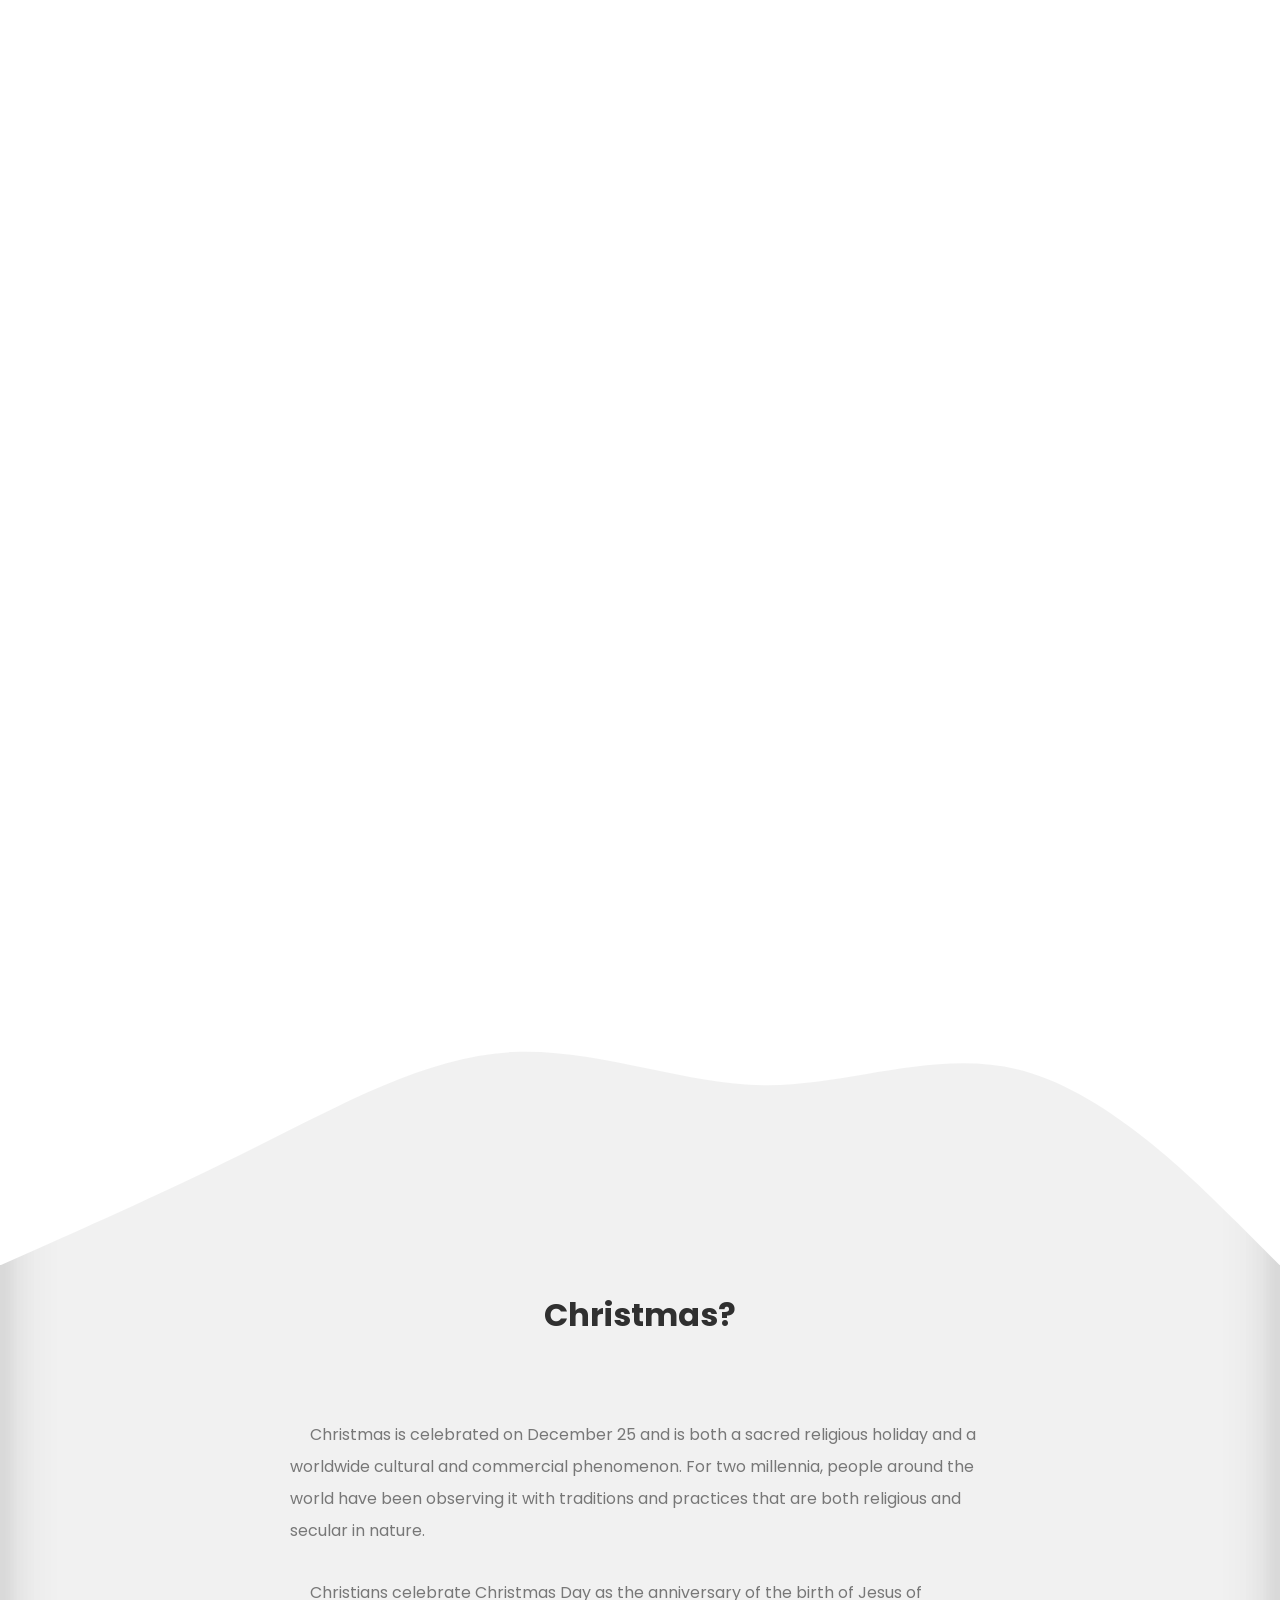
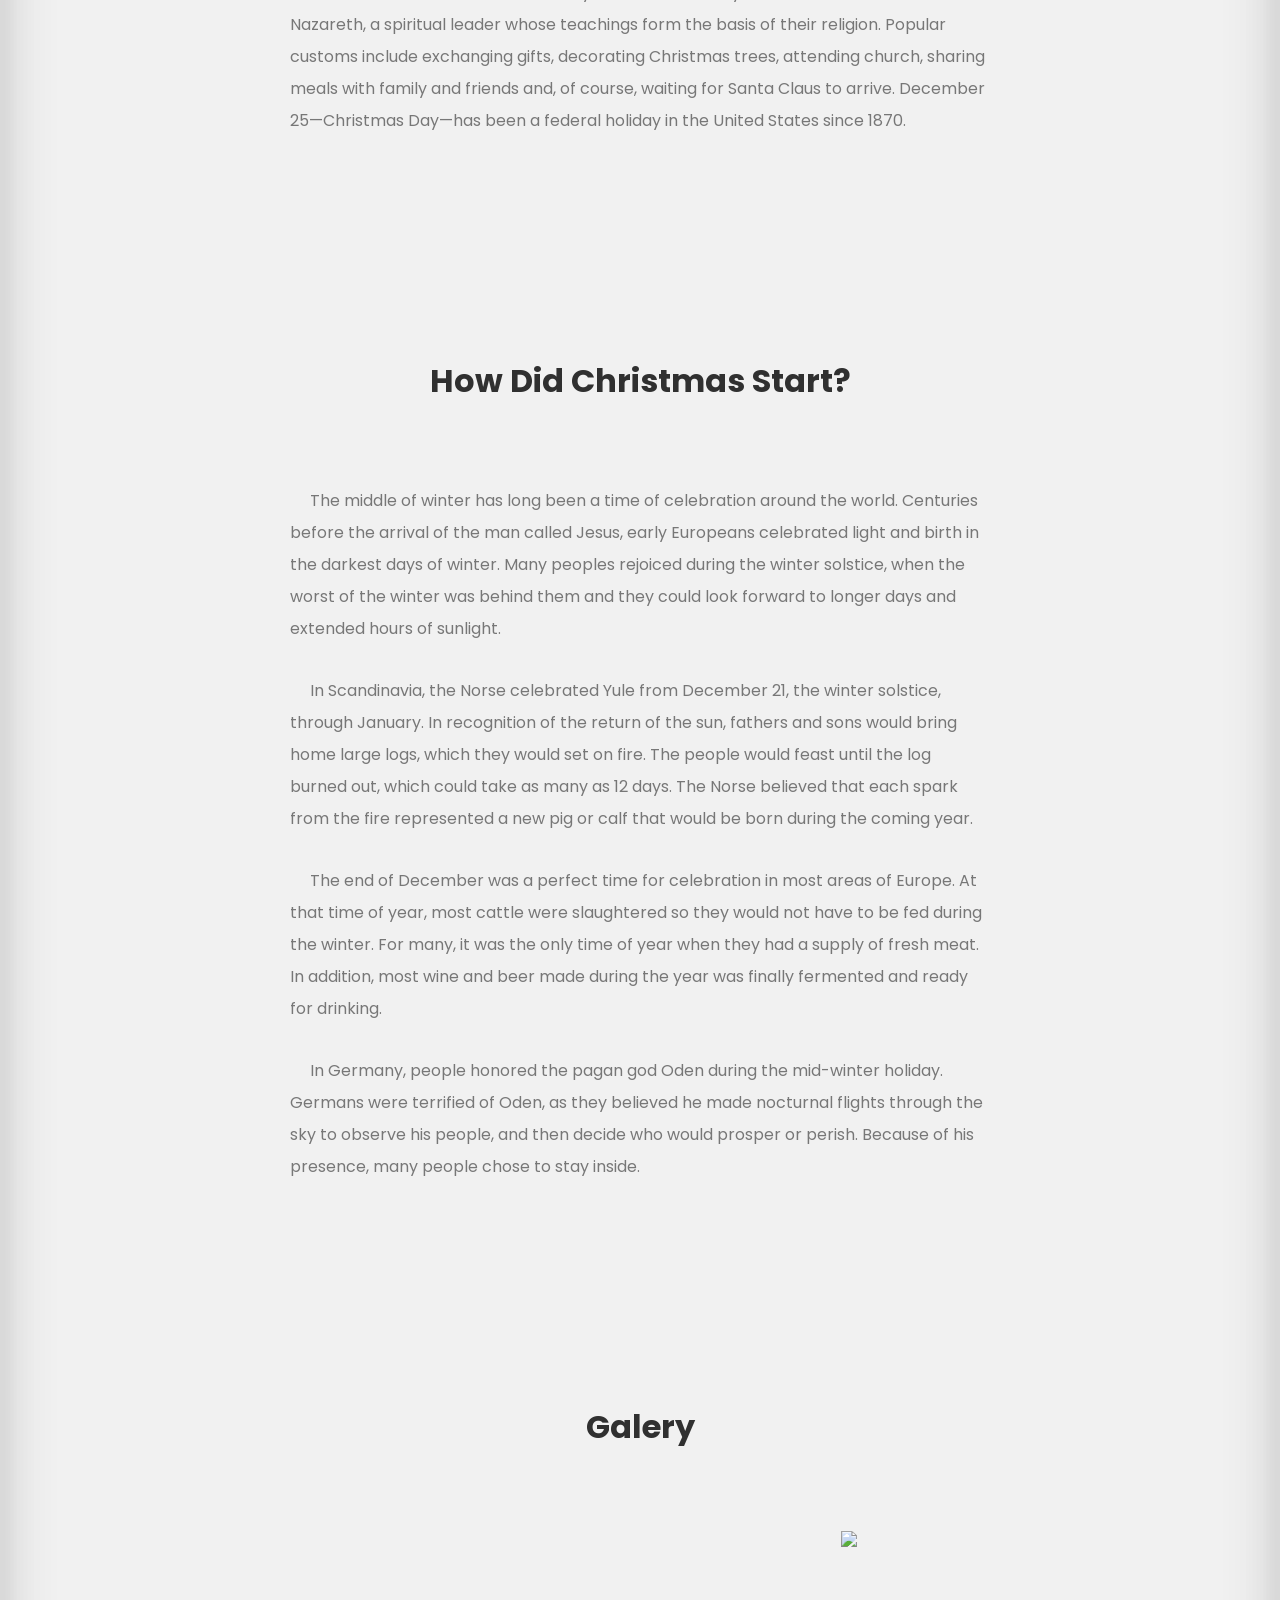
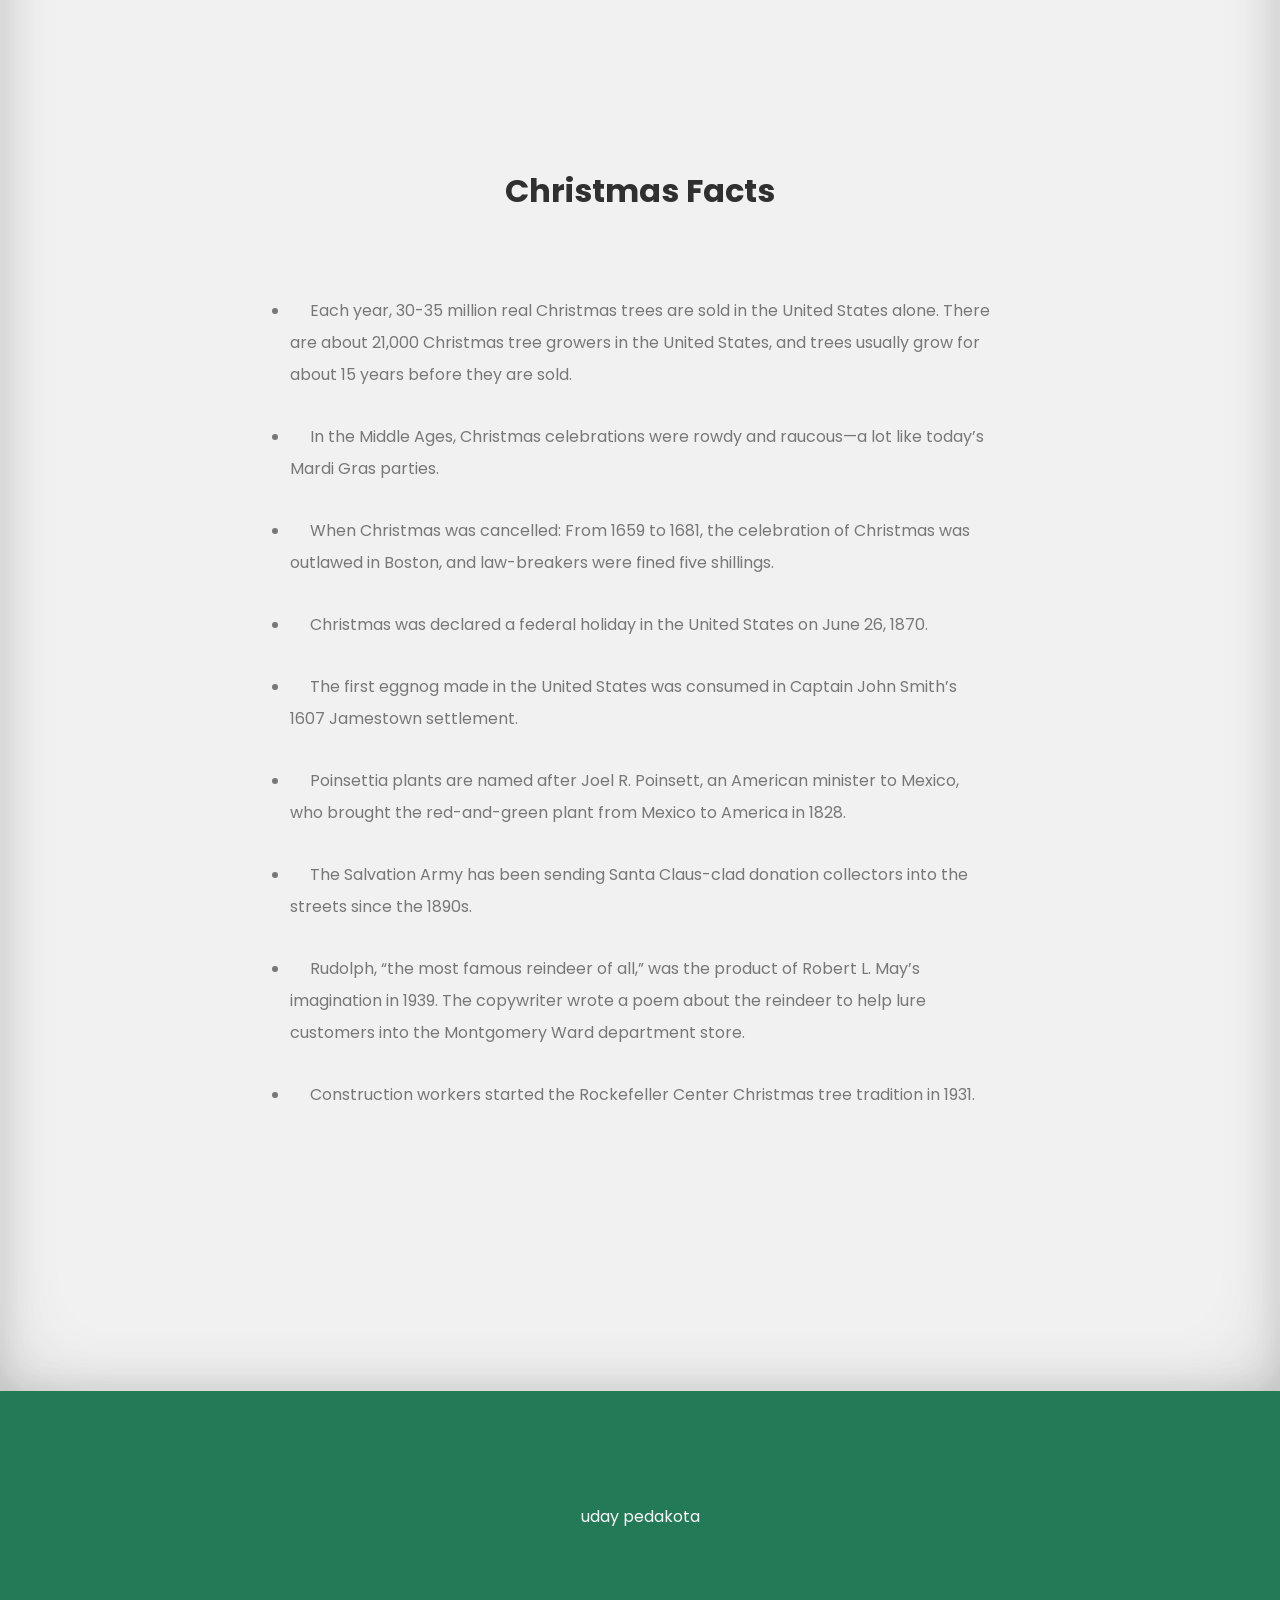
==== home.html @ a7689508 "modified files" ====
<!DOCTYPE html>
<html lang="en">

<head>
    <meta charset="UTF-8">
    <meta name="viewport" content="width=device-width, initial-scale=1.0">
    <title>Christmas_webpage</title>
    <link rel="stylesheet" href="style.css">
</head>

<body>
    <canvas id="canvas"></canvas>
    <main class="hero">
        <section class="intro">
            <h2 class="title">
                <span class="current">3</span> days to go before christmas </h2>
        </section>
        <section class="history">
            <svg xmlns="http://www.w3.org/2000/svg" viewBox="0 0 1440 320">
                    <path fill="#fff" fill-opacity="1"
                        d="M0,320L48,298.7C96,277,192,235,288,186.7C384,139,480,85,576,80C672,75,768,117,864,117.3C960,117,1056,75,1152,101.3C1248,128,1344,224,1392,272L1440,320L1440,0L1392,0C1344,0,1248,0,1152,0C1056,0,960,0,864,0C768,0,672,0,576,0C480,0,384,0,288,0C192,0,96,0,48,0L0,0Z">
                    </path>
                </svg>

            <h2 class="title">
                Christmas?
            </h2>
            <article class="post">

                <p> Christmas is celebrated on December 25 and is both a sacred religious holiday and a worldwide cultural and commercial phenomenon. For two millennia, people around the world have been observing it with traditions and practices that are
                    both religious and secular in nature.</p>
                <p>
                    Christians celebrate Christmas Day as the anniversary of the birth of Jesus of Nazareth, a spiritual leader whose teachings form the basis of their religion. Popular customs include exchanging gifts, decorating Christmas trees, attending church, sharing
                    meals with family and friends and, of course, waiting for Santa Claus to arrive. December 25—Christmas Day—has been a federal holiday in the United States since 1870.
                </p>
            </article>
            <h2 class="title">
                How Did Christmas Start?
            </h2>
            <article class="post">
                <p>
                    The middle of winter has long been a time of celebration around the world. Centuries before the arrival of the man called Jesus, early Europeans celebrated light and birth in the darkest days of winter. Many peoples rejoiced during the winter solstice,
                    when the worst of the winter was behind them and they could look forward to longer days and extended hours of sunlight.
                </p>
                <p>
                    In Scandinavia, the Norse celebrated Yule from December 21, the winter solstice, through January. In recognition of the return of the sun, fathers and sons would bring home large logs, which they would set on fire. The people would feast until the log
                    burned out, which could take as many as 12 days. The Norse believed that each spark from the fire represented a new pig or calf that would be born during the coming year.


                </p>
                <p>
                    The end of December was a perfect time for celebration in most areas of Europe. At that time of year, most cattle were slaughtered so they would not have to be fed during the winter. For many, it was the only time of year when they had a supply of fresh
                    meat. In addition, most wine and beer made during the year was finally fermented and ready for drinking.
                </p>
                <p>
                    In Germany, people honored the pagan god Oden during the mid-winter holiday. Germans were terrified of Oden, as they believed he made nocturnal flights through the sky to observe his people, and then decide who would prosper or perish. Because of his
                    presence, many people chose to stay inside.
                </p>
            </article>

            <h2 class="title">
                Galery
            </h2>
            <section class="galery">
                <img src="https://lucasfernandodev.github.io/nativity/assets/img/christmas-ornament-5747025_640.jpg" alt="" class="image">
                <img src="https://lucasfernandodev.github.io/nativity/assets/img/christmas-5791752_640.png" alt="" class="image">
                <img src="https://lucasfernandodev.github.io/nativity/assets/img/christmas-1836874_640.jpg" alt="" class="image">
                <img src="https://lucasfernandodev.github.io/nativity/assets/img/christmas-1010749_640.jpg" alt="" class="image">
                <img src="https://lucasfernandodev.github.io/nativity/assets/img/santa-claus-2999731_640.jpg" alt="" class="image">
                <img src=https://lucasfernandodev.github.io/nativity/assets/img/christmas-1935481_640.jpg " alt=" " class="image ">
                </section>
    
                <h2 class="title ">
                    Christmas Facts
                </h2>
    
                <article class="post facts ">
                    <ul>
    
                        <li>
                            <p>
                                Each year, 30-35 million real Christmas trees are sold in the United States alone. There are
                                about 21,000 Christmas tree growers in the United States, and trees usually grow for about
                                15 years before they are sold.
                            </p>
                        </li>
    
                        <li>
                            <p>
                                In the Middle Ages, Christmas celebrations were rowdy and raucous—a lot like today’s Mardi
                                Gras
                                parties.
                            </p>
                        </li>
                        <li>
                            <p>
                                When Christmas was cancelled: From 1659 to 1681, the celebration of Christmas was outlawed
                                in
                                Boston,
                                and law-breakers were fined five shillings.
                            </p>
                        </li>
                        <li>
                            <p>
                                Christmas was declared a federal holiday in the United States on June 26, 1870.
                            </p>
                        </li>
                        <li>
                            <p>
                                The first eggnog made in the United States was consumed in Captain John Smith’s 1607
                                Jamestown
                                settlement.
                            </p>
                        </li>
                        <li>
                            <p>
                                Poinsettia plants are named after Joel R. Poinsett, an American minister to Mexico, who
                                brought the
                                red-and-green plant from Mexico to America in 1828.
                            </p>
                        </li>
                        <li>
                            <p>
                                The Salvation Army has been sending Santa Claus-clad donation collectors into the streets
                                since the
                                1890s.
                            </p>
                        </li>
                        <li>
                            <p>
                                Rudolph, “the most famous reindeer of all,” was the product of Robert L. May’s imagination
                                in 1939.
                                The
                                copywriter wrote a poem about the reindeer to help lure customers into the Montgomery Ward
                                department
                                store.
                            </p>
                        </li>
                        <li>
                            <p>
                                Construction workers started the Rockefeller Center Christmas tree tradition in 1931.
                            </p>
                        </li>
                    </ul>
                </article>
            </section>
        </main>
    
        <footer>
            <a href= "https://www.instagram.com/uday_pedakota/ "class="autor "> uday pedakota</a>
        </footer>
    
        <script>
            now = new Date
            const countMonth = 25;
            const currentDay = now.getDate();
            let currentNativity = countMonth - currentDay;
            let currentTxt = document.querySelector('.current');
            currentTxt.innerHTML = currentNativity
            // console.log(currentNativity)
        </script>
    <script src="script.js "></script>
</body>
</html>
---- style.css ----
@import url('https://fonts.googleapis.com/css2?family=Poppins:wght@400;800;900&display=swap');
*,
*::before,
*::after {
    padding: 0;
    margin: 0;
    box-sizing: border-box;
}

html {
    width: 100vw;
    height: 100%;
}

body {
    width: 100vw;
    min-height: 100vh;
    background: url('https://github.com/lucasfernandodev/nativity/blob/master/assets/img/illustration-4701783_1920.png?raw=true');
    background-size: 100vw 120vh;
    background-position: top center;
    z-index: 1;
    overflow-x: hidden;
    background-repeat: no-repeat;
    object-fit: cover;
    font-family: 'Poppins', sans-serif;
    position: relative;
    left: 0;
    top: 0;
    right: 0;
}

canvas {
    position: absolute;
}

body::after {
    content: "";
    position: absolute;
    top: 0;
    left: 0;
    right: 0;
    width: 100vw;
    min-height: 120vh;
    background: url('https://github.com/lucasfernandodev/nativity/blob/master/assets/img/casa.png?raw=true');
    background-size: 100vw 120vh;
    background-position: top center;
    z-index: 2;
    overflow-x: hidden;
    background-repeat: no-repeat;
    object-fit: cover;
}

body::before {
    content: "";
    position: absolute;
    top: 0;
    left: 0;
    right: 0;
    width: 100vw;
    min-height: 120vh;
    background: url('https://github.com/lucasfernandodev/nativity/blob/master/assets/img/arvore.png?raw=true');
    background-size: 100vw 120vh;
    background-position: top center;
    overflow-x: hidden;
    background-repeat: no-repeat;
    z-index: 2;
    opacity: 0.1;
    transform: scale(1.02);
    filter: drop-shadow(0 0 10px white);
    object-fit: cover;
}

main {
    width: 100%;
    height: auto;
}

article,
.post {
    width: 100%;
    max-width: 100%;
}

.intro {
    position: relative;
    z-index: 1000;
    width: 100%;
    display: flex;
    flex-direction: row;
    flex-wrap: wrap;
    font-size: 32px;
    width: 100%;
    height: 100vh;
}

.intro .title {
    position: absolute;
    top: 150px;
    left: 65%;
    transform: translateX(-50%);
    color: white;
    font-weight: 400;
    max-width: 375px;
}

.intro .title .current {
    font-weight: bold;
}

.history {
    width: 100%;
    /* height: 190vh; */
    margin-top: 9vh;
    position: relative;
    z-index: 99999;
    background: #f1f1f1;
    box-shadow: 0 0 30px rgba(0, 0, 0, 0.03) inset, 0 0 40px rgba(0, 0, 0, 0.03) inset, 0 0 50px rgba(0, 0, 0, 0.03) inset, 0 0 60px rgba(0, 0, 0, 0.03) inset, 0 0 70px rgba(0, 0, 0, 0.03) inset, 0 0 80px rgba(0, 0, 0, 0.03) inset, 0 0 90px rgba(0, 0, 0, 0.03) inset, 0 0 100px rgba(0, 0, 0, 0.03) inset;
    padding-bottom: 150px;
    padding-top: 120px;
    display: flex;
    flex-direction: column;
    flex-wrap: wrap;
}

.history svg {
    position: absolute;
    top: 0;
}

.history .title {
    display: block;
    margin: 190px 0;
    width: 100%;
    height: 100%;
    text-align: center;
    color: rgba(1, 1, 1, 0.808);
    font-size: 32px;
    margin-bottom: 50px;
}

.history article {
    display: block;
    width: 700px;
    height: auto;
    font-size: 16px;
    font-weight: 400;
    line-height: 2em;
    margin: 0 auto;
    opacity: 0.5;
    text-indent: 20px;
}

p {
    margin: 30px auto;
}

svg {
    width: 100vw;
    position: absolute;
    height: auto;
}

.facts {
    display: flex;
    flex-direction: column;
    flex-wrap: wrap;
    text-align: left;
    list-style-type: disc;
    padding-bottom: 100px;
}

.facts p {
    text-indent: unset !important;
}

.galery {
    width: 100%;
    height: auto;
    display: flex;
    flex-direction: row;
    flex-wrap: wrap;
    padding: 0 10%;
    justify-content: space-around;
}

.galery .image {
    max-width: calc((100% / 3) - 60px);
    width: 100%;
    height: auto;
    padding-bottom: 30px;
    object-fit: cover;
    transition: 500ms linear;
}

.galery .image:hover {
    transform: scale(1.05);
}

footer {
    width: 100%;
    height: 250px;
    background: #237A57;
    /* fallback for old browsers */
    display: flex;
    flex-direction: row;
    justify-content: center;
    align-items: center;
}

a {
    text-decoration: none;
    color: #fafafa;
}

a:hover {
    text-decoration: underline;
}

@media (max-width: 470px) {
    body {
        background-size: 790px 100vh;
        background-position: top right;
    }
    body::after {
        background-size: 790px 100vh;
        background-position: top right;
    }
    body::before {
        display: none;
    }
    .intro .title {
        position: absolute;
        top: 50px;
        left: 45%;
        transform: translateX(-50%);
        color: white;
        font-weight: 400;
        max-width: 375px;
    }
    .history {
        box-shadow: unset;
        margin-top: 0;
        position: relative;
        padding-bottom: 0 !important;
    }
    .history article {
        display: block;
        width: 100%;
        height: auto;
        font-size: 16px;
        font-weight: 400;
        line-height: 2em;
        text-align: center;
        opacity: 0.5;
        text-indent: unset;
    }
    .history .title {
        display: block;
        margin: 50px 0;
        width: 100%;
        height: 100%;
        text-align: center;
        color: rgba(1, 1, 1, 0.808);
        font-size: 32px;
        margin-bottom: 50px;
    }
    .history .title:nth-child(1) {
        margin-top: 0;
    }
    .history svg {
        width: 100vw;
        position: absolute;
        height: 150px;
        top: 0;
        display: none;
    }
    article,
    .post {
        width: 100%;
        max-width: 100%;
        padding: 0 15px;
    }
    .facts {
        display: flex;
        flex-direction: column;
        flex-wrap: wrap;
        text-align: left;
        list-style-type: disc;
        padding: 0 25px;
        padding-bottom: 250px;
        font-size: 14px;
        text-align: center;
    }
    .galery .image {
        width: 100%;
        max-width: calc(100% - 30px);
        height: auto;
        padding-bottom: 30px;
        object-fit: cover;
        transition: 500ms linear;
        margin: 0 auto;
    }
}
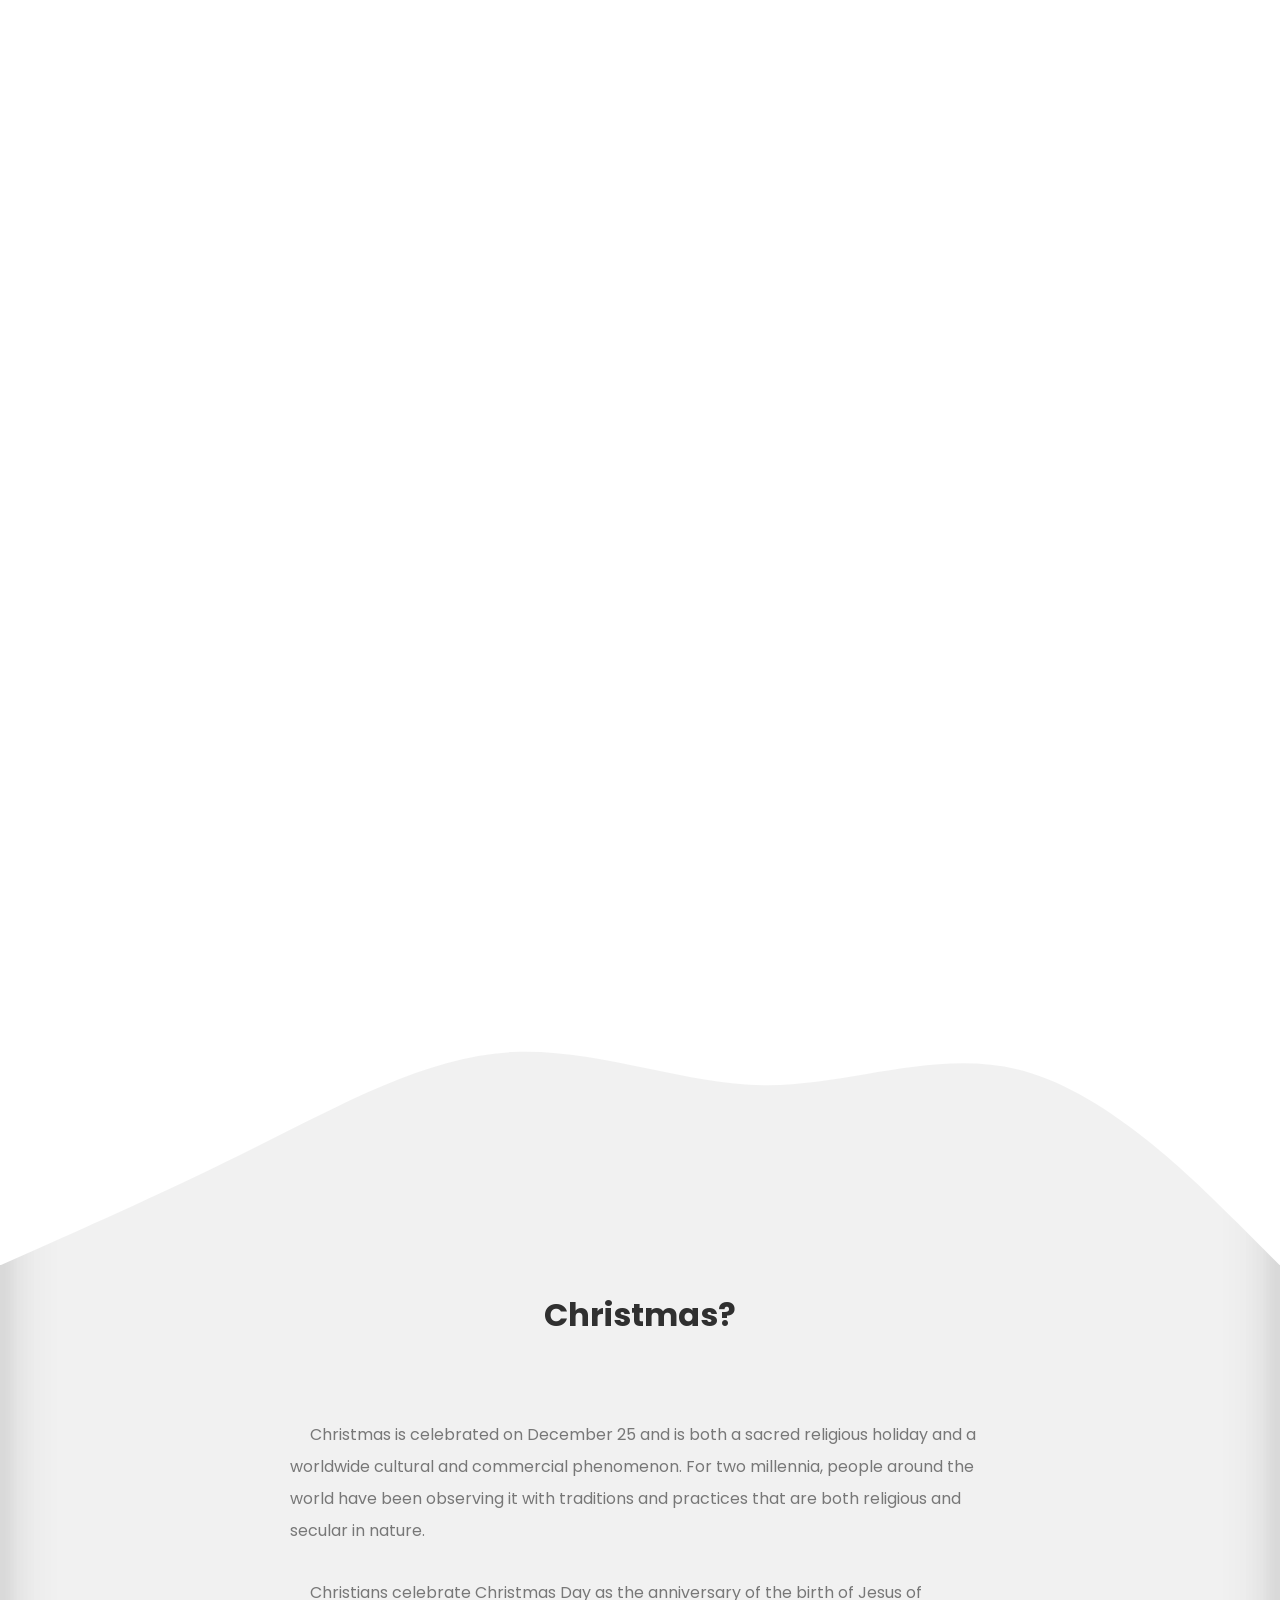
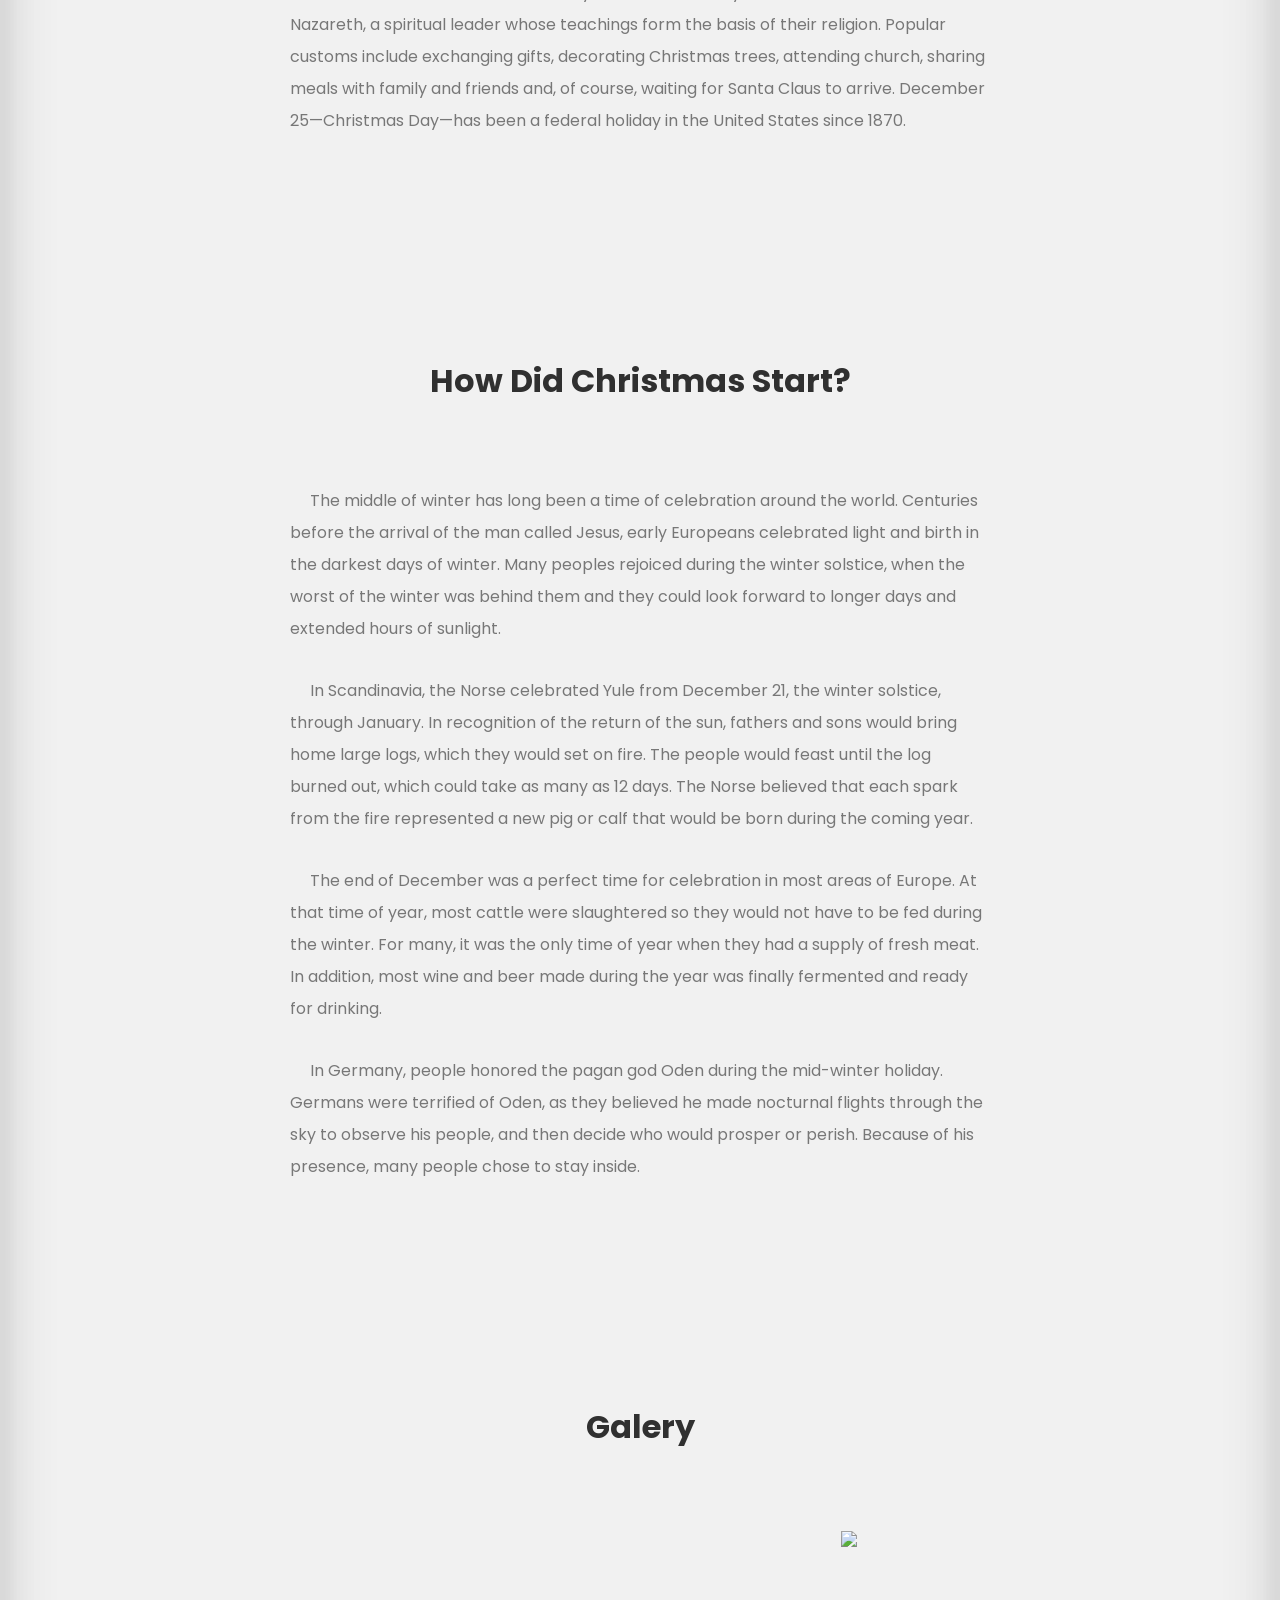
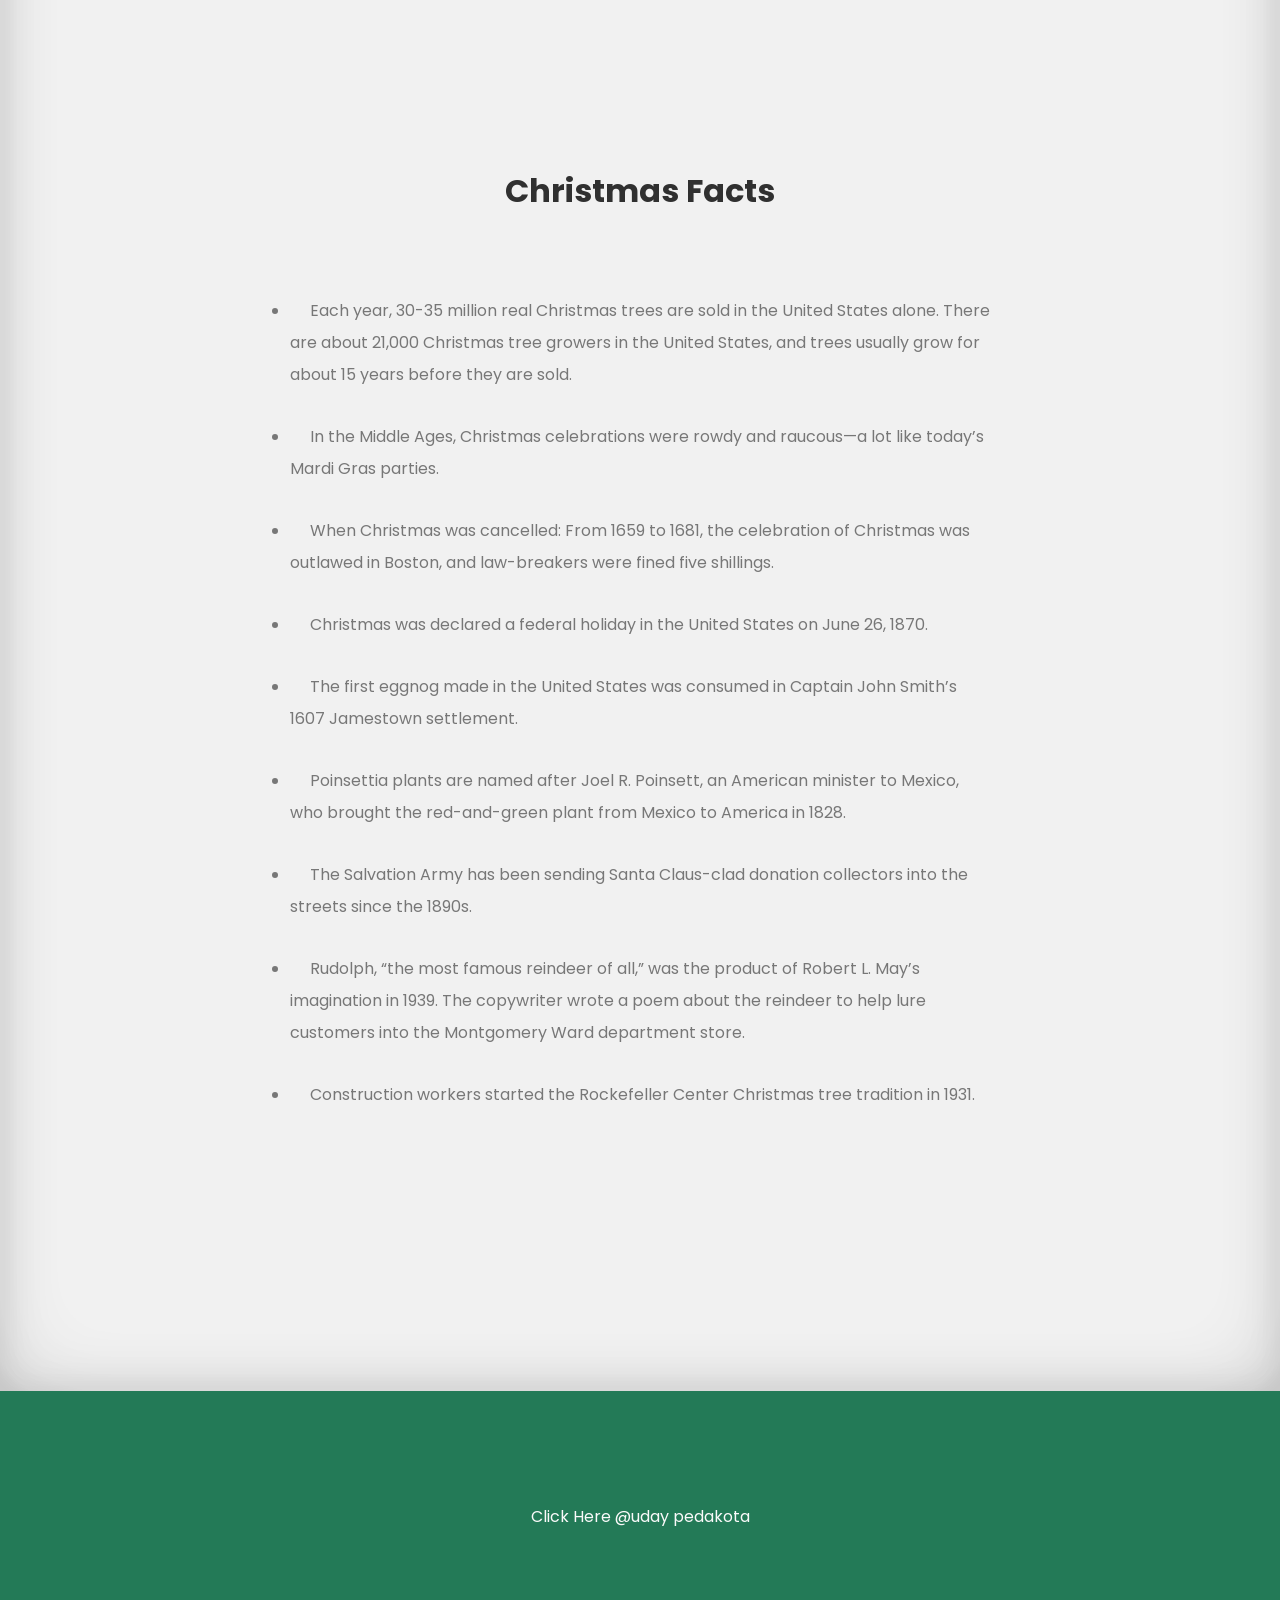
==== commit 513d505e: "some message was changed" ====
--- a/home.html
+++ b/home.html
@@ -4,7 +4,7 @@
 <head>
     <meta charset="UTF-8">
     <meta name="viewport" content="width=device-width, initial-scale=1.0">
-    <title>Christmas_webpage</title>
+    <title>Happy CHristmas @Uday</title>
     <link rel="stylesheet" href="style.css">
 </head>
 
@@ -147,7 +147,7 @@
         </main>
     
         <footer>
-            <a href= "https://www.instagram.com/uday_pedakota/ "class="autor "> uday pedakota</a>
+            <a href= "https://www.instagram.com/uday_pedakota/ "class="autor "> Click Here @uday pedakota</a>
         </footer>
     
         <script>
